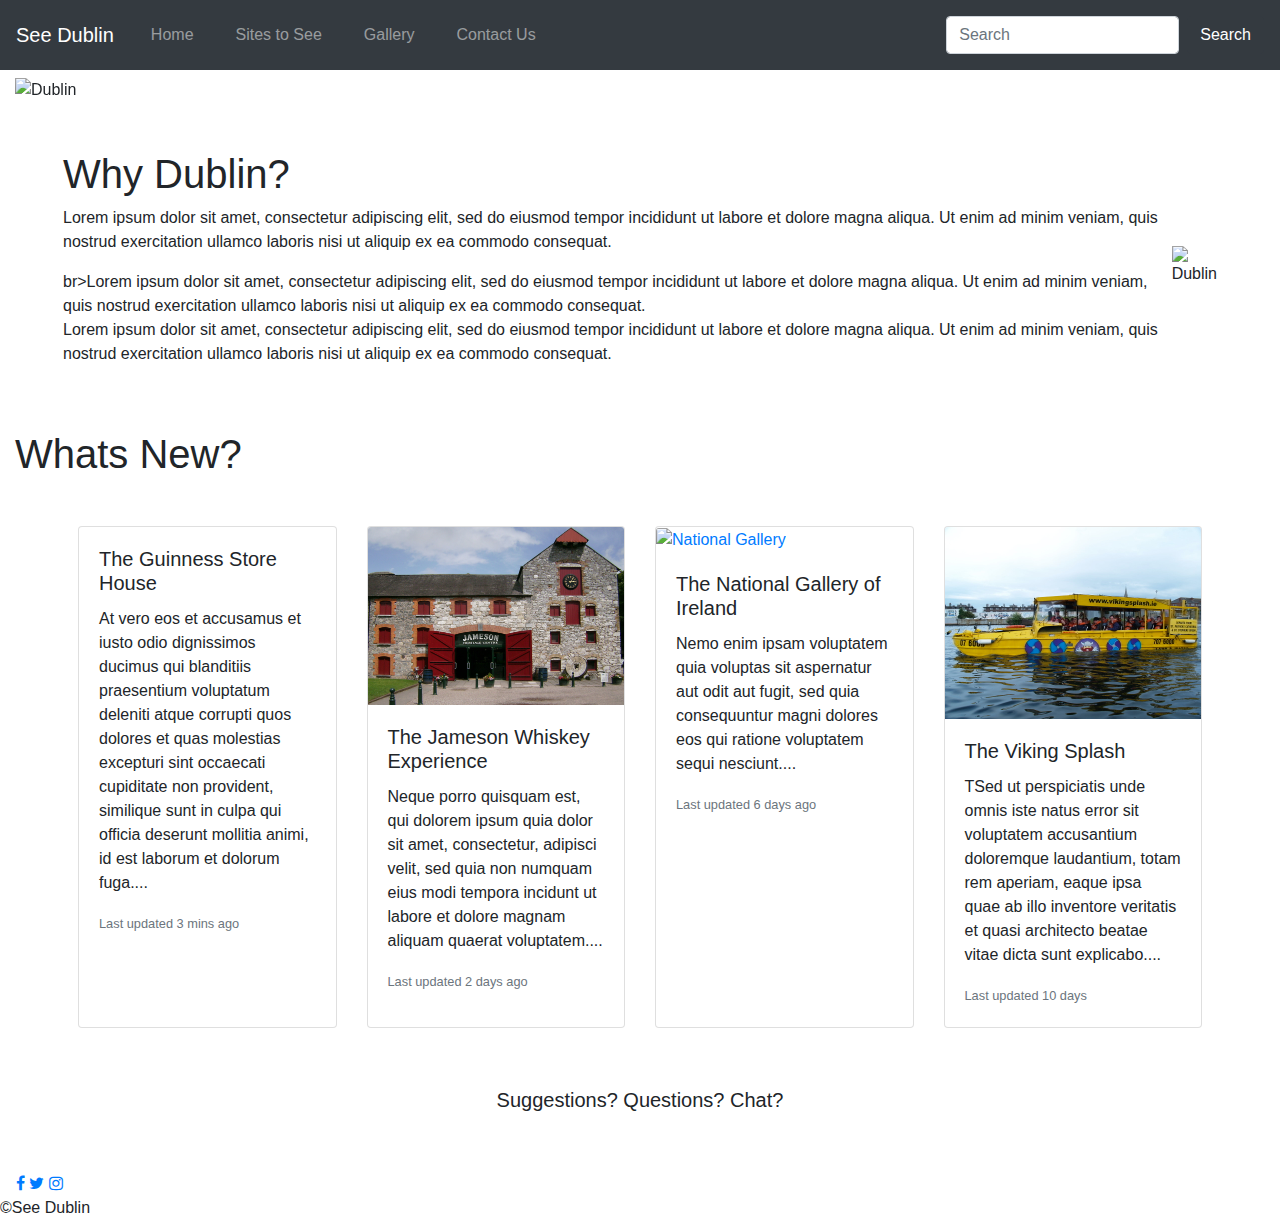
==== index.html @ 622ef2f3 "update nav links" ====
<!doctype html>
<html lang="en">

<head>
    <!-- Required meta tags -->
    <meta charset="utf-8">
    <meta name="viewport" content="width=device-width, initial-scale=1, shrink-to-fit=no">
    <!-- Bootstrap CSS -->
    <link rel="stylesheet" href="https://stackpath.bootstrapcdn.com/bootstrap/4.3.1/css/bootstrap.min.css"
        integrity="sha384-ggOyR0iXCbMQv3Xipma34MD+dH/1fQ784/j6cY/iJTQUOhcWr7x9JvoRxT2MZw1T" crossorigin="anonymous">
    <link rel="stylesheet" href="https://cdnjs.cloudflare.com/ajax/libs/font-awesome/4.7.0/css/font-awesome.min.css">
    <!-- Google Fonts link -->
    <link href="https://fonts.googleapis.com/css?family=Allerta+Stencil|Open+Sans|Pacifico&display=swap"
        rel="stylesheet">
    <link href="https://cdnjs.cloudflare.com/ajax/libs/lightbox2/2.11.1/css/lightbox.min.css" rel="stylesheet">
    <!-- Custom CSS -->
    <link rel="stylesheet" type="text/css" href="styles.css">
    <title>See Dublin</title>
</head>

<body>
    


    <header>
        <nav class="navbar navbar-expand-lg navbar-dark bg-dark">
          <a class="navbar-brand" href="#">See Dublin</a>
          <button class="navbar-toggler" type="button" data-toggle="collapse" data-target="#navbarSupportedContent"
            aria-controls="navbarSupportedContent" aria-expanded="false" aria-label="Toggle navigation">
            <span class="navbar-toggler-icon"></span>
          </button>
          <div class="collapse navbar-collapse" id="navbarSupportedContent">
            <ul class="navbar-nav mr-auto">
              <li class="nav-item active">
                <button class="btn my-2 my-sm-0" type="submit"><a class="nav-link" href="index.html">Home <span
                      class="sr-only">(current)</span></button></a>
              </li>
              <li class="nav-item">
                <button class="btn my-2 my-sm-0" type="submit"><a class="nav-link" href="sites-to-see.html">Sites to See</button></a>
              </li>
              <li class="nav-item">
                <button class="btn my-2 my-sm-0" type="submit"><a class="nav-link" href="gallery.html">Gallery</button></a>
              </li>
              <li class="nav-item">
                <button class="btn my-2 my-sm-0" type="submit"><a class="nav-link" href="contact.html">Contact Us</button></a>
              </li>
            </ul>
            <form class="form-inline my-2 my-lg-0">
              <input class="form-control mr-sm-2" type="search" placeholder="Search" aria-label="Search">
              <button class="btn btn-dark my-2 my-sm-0" type="submit">Search</button>
            </form>
          </div>
        </nav>
      </header>
      <div class="container-fluid">

      
        <section>
            
               

            <div id="carouselExampleFade" class="carousel slide carousel-fade pt-2" data-ride="carousel">
                <div class="carousel-inner">
                    <div class="carousel-item active">
                        <img src="images/slider6.jpg" class="d-flex w-100" alt="Dublin">
                        <div class="carousel-caption d-flex justify-content-center align-items-center">
                            <h1>See Dublin</h1>
                        </div>
                    </div>
                    <div class="carousel-item">
                        <img src="images/slider7.jpg" class="d-block w-100" alt="Dublin">
                        <div class="carousel-caption d-flex justify-content-center align-items-center">
                            <h1>Drink</h1>
                        </div>
                    </div>
                    <div class="carousel-item">
                        <img src="images/slider8.jpg" class="d-block w-100" alt="Dublin">
                        <div class="carousel-caption d-flex justify-content-center align-items-center">
                            <h1>Eat</h1>
                        </div>
                    </div>
                    <div class="carousel-item">
                        <img src="images/slider4.jpg" class="d-block w-100" alt="Dublin">
                        <div class="carousel-caption d-flex justify-content-center align-items-center">
                            <h1>Play</h1>
                        </div>
                    </div>
                    <div class="carousel-item">
                        <img src="images/slider1.jpg" class="d-block w-100" alt="Dublin">
                        <div class="carousel-caption d-flex justify-content-center align-items-center">
                            <h1>Craic!</h1>
                        </div>
                    </div>
                </div>
                <a class="carousel-control-prev" href="#carouselExampleFade" role="button" data-slide="prev">
                    <span class="carousel-control-prev-icon" aria-hidden="true"></span>
                    <span class="sr-only">Previous</span>
                </a>
                <a class="carousel-control-next" href="#carouselExampleFade" role="button" data-slide="next">
                    <span class="carousel-control-next-icon" aria-hidden="true"></span>
                    <span class="sr-only">Next</span>
                </a>
            </div>
        </section>
        <main class="d-flex flex-column flex-lg-row justify-content-lg-around align-items-center m-lg-5">
            <div id="text">
                <h1>Why Dublin?</h1>
                <p>Lorem ipsum dolor sit amet, consectetur adipiscing elit, sed do eiusmod tempor
                    incididunt ut labore et dolore magna aliqua. Ut enim ad minim veniam, quis nostrud
                    exercitation ullamco laboris nisi ut aliquip ex ea commodo consequat.</p>br>Lorem ipsum dolor sit
                amet, consectetur adipiscing elit, sed do eiusmod tempor
                incididunt ut labore et dolore magna aliqua. Ut enim ad minim veniam, quis nostrud
                exercitation ullamco laboris nisi ut aliquip ex ea commodo consequat.</br>Lorem ipsum dolor sit amet,
                consectetur adipiscing elit, sed do eiusmod tempor
                incididunt ut labore et dolore magna aliqua. Ut enim ad minim veniam, quis nostrud
                exercitation ullamco laboris nisi ut aliquip ex ea commodo consequat.</p>
            </div>

            <img src="images/bar.jfif" alt="Dublin" class="img-fluid">
        </main>


        <article>

        </article>
        <h1>Whats New?</h1>

        <div class="card-deck d-flex flex-column flex-lg-row justify-content-lg-center m-lg-5">
            <div class="card">
                <a href="sites-to-see.html"><div class="card-img-top" style="background-image: url(images/guiness-store-house.jpg)"></div>
            </a>
                <div class="card-body">
                    <h5 class="card-title">The Guinness Store House</h5>
                    <p class="card-text">At vero eos et accusamus et iusto odio dignissimos ducimus qui blanditiis
                        praesentium voluptatum
                        deleniti atque corrupti quos dolores et quas molestias excepturi sint occaecati cupiditate non
                        provident,
                        similique sunt in culpa qui officia deserunt mollitia animi, id est laborum et dolorum fuga....
                    </p>
                    <p class="card-text"><small class="text-muted">Last updated 3 mins ago</small></p>
                </div>
            </div>
            <div class="card">
                <a href="sites-to-see.html"><img src="images/jameson.jpg" class="card-img-top img-fluid"
                        alt="Jameson Whiskey"></a>
                <div class="card-body">
                    <h5 class="card-title">The Jameson Whiskey Experience</h5>
                    <p class="card-text"> Neque porro quisquam est, qui dolorem ipsum quia dolor sit amet, consectetur,
                        adipisci velit,
                        sed quia non numquam eius modi tempora incidunt ut labore et dolore magnam aliquam quaerat
                        voluptatem.... </p>
                    <p class="card-text"><small class="text-muted">Last updated 2 days ago</small></p>
                </div>
            </div>
            <div class="card">
                <a href="sites-to-see.html"><img src="images/national-gallery.jpg" class="card-img-top img-fluid"
                        alt="National Gallery"></a>
                <div class="card-body">
                    <h5 class="card-title">The National Gallery of Ireland</h5>
                    <p class="card-text">Nemo enim ipsam voluptatem quia voluptas sit aspernatur aut odit aut fugit,
                        sed quia consequuntur magni dolores eos qui ratione voluptatem sequi nesciunt....</p>
                    <p class="card-text"><small class="text-muted">Last updated 6 days ago</small></p>
                </div>
            </div>
            <div class="card">
                <a href="sites-to-see.html"><img src="images/viking-splash.jpg" class="card-img-top img-fluid"
                        alt="Viking Splash"></a>
                <div class="card-body">
                    <h5 class="card-title">The Viking Splash</h5>
                    <p class="card-text">TSed ut perspiciatis unde omnis iste natus error sit voluptatem accusantium
                        doloremque laudantium,
                        totam rem aperiam, eaque ipsa quae ab illo inventore
                        veritatis et quasi architecto beatae vitae dicta sunt explicabo....</p>
                    <p class="card-text"><small class="text-muted">Last updated 10 days</small></p>
                </div>
            </div>
        </div>
        </article>

        <div class="d-flex justify-content-center m-5">


            <a class="btn btn-lg" href="contact.html" role="button">Suggestions? Questions? Chat?</a>
        </div>

        </div>
        <footer>
            <nav class="pl-3">
                <a href="#" class="icon-link facebook">
                  <i class="fa fa-facebook"></i>
                </a>
                <a href="#" class="icon-link twitter">
                  <i class="fa fa-twitter"></i>
                  </a>
                <a href="#" class="icon-link instagram">
                  <i class="fa fa-instagram"></i>
                    </a>
                  </nav>
                <span class="pr-3">&copy;See Dublin</span>
        </footer>
        
   
    <!-- Optional JavaScript -->
    <!-- jQuery first, then Popper.js, then Bootstrap JS -->
    <script src="https://code.jquery.com/jquery-3.3.1.slim.min.js"
        integrity="sha384-q8i/X+965DzO0rT7abK41JStQIAqVgRVzpbzo5smXKp4YfRvH+8abtTE1Pi6jizo"
        crossorigin="anonymous"></script>
    <script src="https://cdnjs.cloudflare.com/ajax/libs/popper.js/1.14.7/umd/popper.min.js"
        integrity="sha384-UO2eT0CpHqdSJQ6hJty5KVphtPhzWj9WO1clHTMGa3JDZwrnQq4sF86dIHNDz0W1"
        crossorigin="anonymous"></script>
    <script src="https://stackpath.bootstrapcdn.com/bootstrap/4.3.1/js/bootstrap.min.js"
        integrity="sha384-JjSmVgyd0p3pXB1rRibZUAYoIIy6OrQ6VrjIEaFf/nJGzIxFDsf4x0xIM+B07jRM"
        crossorigin="anonymous"></script>
    <script src="https://cdnjs.cloudflare.com/ajax/libs/lightbox2/2.11.1/js/lightbox-plus-jquery.min.js"></script>
    
</body>

</html>
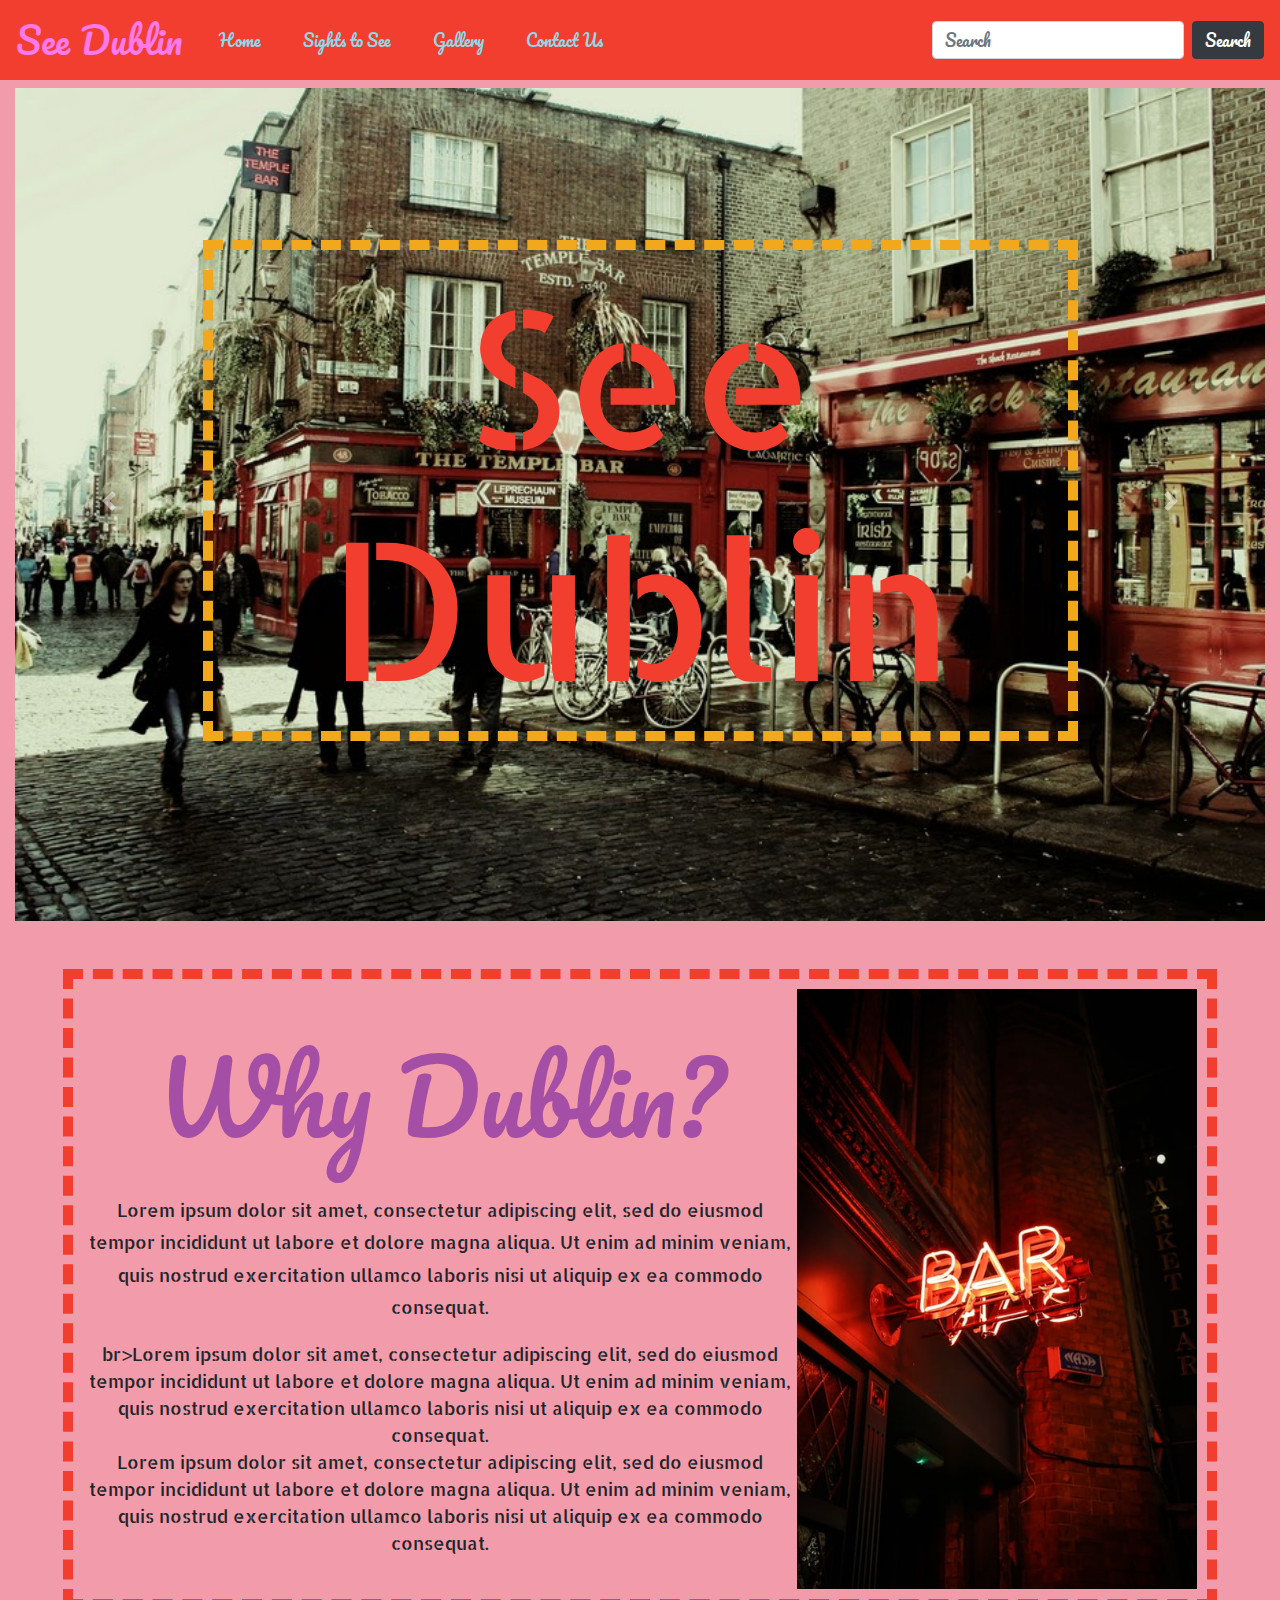
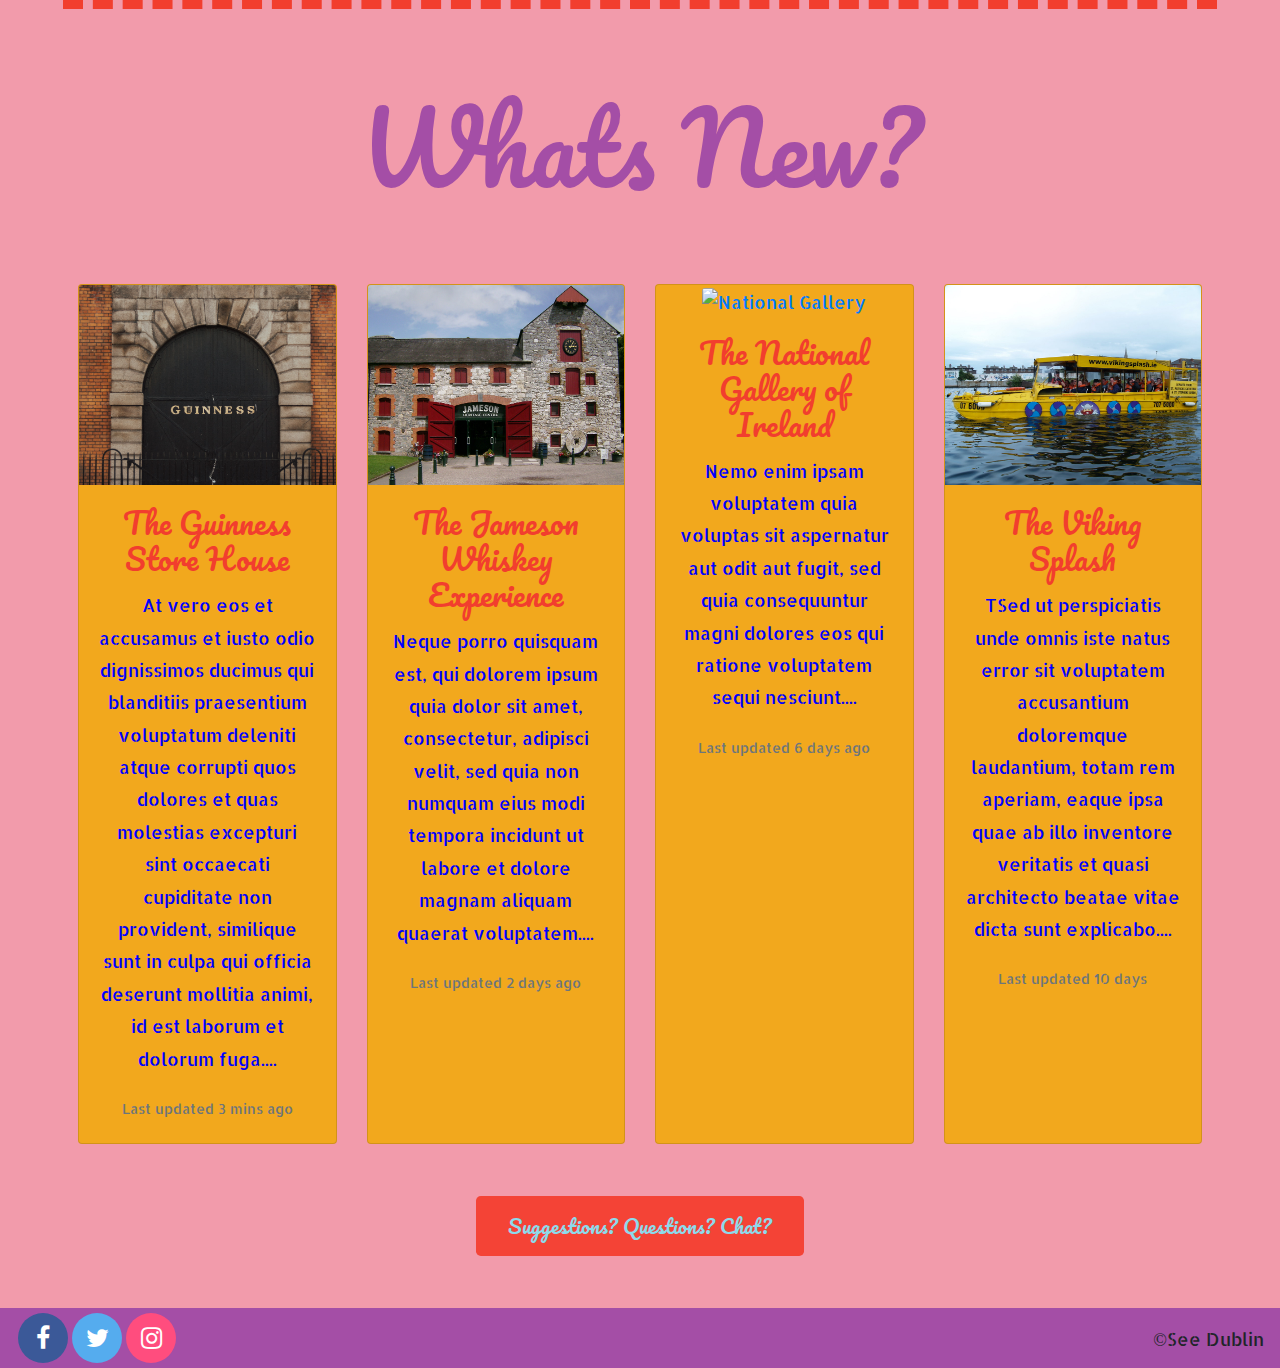
==== commit a1c98cfb: "update css" ====
--- a/index.html
+++ b/index.html
@@ -14,14 +14,11 @@
         rel="stylesheet">
     <link href="https://cdnjs.cloudflare.com/ajax/libs/lightbox2/2.11.1/css/lightbox.min.css" rel="stylesheet">
     <!-- Custom CSS -->
-    <link rel="stylesheet" type="text/css" href="styles.css">
+    <link rel="stylesheet" type="text/css" href="css/final.css">
     <title>See Dublin</title>
 </head>
 
 <body>
-    
-
-
     <header>
         <nav class="navbar navbar-expand-lg navbar-dark bg-dark">
           <a class="navbar-brand" href="#">See Dublin</a>
@@ -36,7 +33,7 @@
                       class="sr-only">(current)</span></button></a>
               </li>
               <li class="nav-item">
-                <button class="btn my-2 my-sm-0" type="submit"><a class="nav-link" href="sites-to-see.html">Sites to See</button></a>
+                <button class="btn my-2 my-sm-0" type="submit"><a class="nav-link" href="sights-to-see.html">Sights to See</button></a>
               </li>
               <li class="nav-item">
                 <button class="btn my-2 my-sm-0" type="submit"><a class="nav-link" href="gallery.html">Gallery</button></a>
@@ -52,13 +49,8 @@
           </div>
         </nav>
       </header>
-      <div class="container-fluid">
-
-      
+      <div id="home" class="container-fluid">
         <section>
-            
-               
-
             <div id="carouselExampleFade" class="carousel slide carousel-fade pt-2" data-ride="carousel">
                 <div class="carousel-inner">
                     <div class="carousel-item active">
@@ -102,7 +94,7 @@
                 </a>
             </div>
         </section>
-        <main class="d-flex flex-column flex-lg-row justify-content-lg-around align-items-center m-lg-5">
+        <section id="why-dublin" class="d-flex flex-column flex-lg-row justify-content-lg-around align-items-center m-lg-5">
             <div id="text">
                 <h1>Why Dublin?</h1>
                 <p>Lorem ipsum dolor sit amet, consectetur adipiscing elit, sed do eiusmod tempor
@@ -117,17 +109,13 @@
             </div>
 
             <img src="images/bar.jfif" alt="Dublin" class="img-fluid">
-        </main>
-
-
-        <article>
-
-        </article>
+        </section>
+    
         <h1>Whats New?</h1>
 
         <div class="card-deck d-flex flex-column flex-lg-row justify-content-lg-center m-lg-5">
             <div class="card">
-                <a href="sites-to-see.html"><div class="card-img-top" style="background-image: url(images/guiness-store-house.jpg)"></div>
+                <a href="sights-to-see.html"><div class="card-img-top" style="background-image: url(images/guiness-store-house.jpg)"></div>
             </a>
                 <div class="card-body">
                     <h5 class="card-title">The Guinness Store House</h5>
@@ -141,7 +129,7 @@
                 </div>
             </div>
             <div class="card">
-                <a href="sites-to-see.html"><img src="images/jameson.jpg" class="card-img-top img-fluid"
+                <a href="sights-to-see.html"><img src="images/jameson.jpg" class="card-img-top img-fluid"
                         alt="Jameson Whiskey"></a>
                 <div class="card-body">
                     <h5 class="card-title">The Jameson Whiskey Experience</h5>
@@ -153,7 +141,7 @@
                 </div>
             </div>
             <div class="card">
-                <a href="sites-to-see.html"><img src="images/national-gallery.jpg" class="card-img-top img-fluid"
+                <a href="sights-to-see.html"><img src="images/national-gallery.jpg" class="card-img-top img-fluid"
                         alt="National Gallery"></a>
                 <div class="card-body">
                     <h5 class="card-title">The National Gallery of Ireland</h5>
@@ -163,7 +151,7 @@
                 </div>
             </div>
             <div class="card">
-                <a href="sites-to-see.html"><img src="images/viking-splash.jpg" class="card-img-top img-fluid"
+                <a href="sights-to-see.html"><img src="images/viking-splash.jpg" class="card-img-top img-fluid"
                         alt="Viking Splash"></a>
                 <div class="card-body">
                     <h5 class="card-title">The Viking Splash</h5>
@@ -177,9 +165,7 @@
         </div>
         </article>
 
-        <div class="d-flex justify-content-center m-5">
-
-
+        <div class="d-flex justify-content-center pb-5">
             <a class="btn btn-lg" href="contact.html" role="button">Suggestions? Questions? Chat?</a>
         </div>
 
--- a/css/final.css
+++ b/css/final.css
@@ -0,0 +1,566 @@
+
+body{
+    font-family: 'Open Sans', sans-serif; 
+    font-size: 18px; 
+  }
+
+
+  p{
+    line-height: 1.8;
+  }
+
+  h1{
+    font-size: 11vmin;
+    font-family: 'Pacifico', cursive;
+  }
+
+header {
+    font-family:  'Pacifico', cursive;
+  }
+  /*colours overwritten on nav*/
+  .bg-dark{
+  background-color:rgb(242,62,46) !important;
+  }
+  a.nav-link{
+    color:#8DDAEB !important;
+  }
+  a.nav-link:hover{
+    color: blue !important;
+    cursor: pointer;
+  }
+  .navbar-dark .navbar-brand {
+    color: #FF79EB;
+    font-size: 2em;
+    font-family: 'Pacifico', cursive;
+  }
+  
+  footer {
+    display: flex !important;
+    flex-direction: row;
+    justify-content: space-between;
+    align-items: center;
+    font-family: 'Allerta Stencil';
+    background-color: #A44EA6;
+  }
+  footer nav {
+   display: flex;
+  }
+  /*Icon styling*/
+  .icon-link {
+   display: flex;
+   justify-content: center;
+   align-items: center;
+   font-size: 25px;
+   width: 50px;
+   height: 50px;
+   margin: 5px 2px;
+   border-radius: 50%;
+  }
+  .icon-link:hover {
+   text-decoration: none;
+   opacity: 0.7;
+  }
+  .icon-link i {
+   color: white;
+  }
+  .facebook {
+   background: #3B5998;
+  }
+  .twitter {
+   background: #55ACEE;
+  }
+  .instagram {
+   background:#FF4D7E;
+  }
+  
+  #gallery .row {
+    border-style: dashed;
+    border-width: 10px;
+    padding: 10px;
+    border-color: #F23E2E;
+  }
+
+  #carousel .carousel-inner img {
+    width: 100%;
+    height: 100%; 
+  }
+
+  #why-dublin {
+    font-family: 'Allerta Stencil';
+    background-color: #F29BAB;
+    text-align: center;
+    border-style: dashed;
+    border-width: 10px;
+    padding: 10px;
+    border-color: #F23E2E;
+   
+    
+  }
+
+  #why-dublin img {
+    width: 400px;
+  }
+
+  #home .card-img-top{
+    height: 200px;
+    background-position: center;
+    background-size: cover;
+  }
+
+
+#home .card {
+  background-color: #F2A81D;
+  color: blue;
+  font-family: 'Allerta Stencil', sans-serif;
+  text-align: center;
+}
+
+#home .card h5 {
+  font-size: 30px;
+  color: #F23E2E;
+  font-family: 'Pacifico', cursive;
+}
+
+#home, #gallery {
+    background-color: #F29BAB;
+}
+
+#home h1, #gallery h1 {
+    color:  #A44EA6;
+    padding: 30px;
+    text-align: center;
+}
+
+#home .btn {
+  background-color: #f44336; 
+  border: none;
+  color:#8DDAEB;
+  padding: 15px 32px;
+  text-align: center;
+  text-decoration: none;
+  display: inline-block;
+  font-size: 20px;
+  margin: 4px 2px;
+  cursor: pointer;
+  font-family: 'Pacifico', cursive;
+}
+
+#home .btn:hover {
+    color: inherit;
+}
+
+#home .carousel-caption {
+  top: 0 !important;
+}
+
+
+
+#home .carousel-caption h1{
+  color:  #F23E2E !important ;
+  font-family: 'Allerta Stencil', sans-serif;
+  font-size: 15vw;
+  border-style: dashed;
+  border-width: 10px;
+  padding: 10px;
+  border-color: #F2A81D;
+ 
+}
+#home .container-fluid, #gallery .container-fluid {
+    font-size: 18px;
+    background-color: #F29BAB;
+  } 
+
+@import url("https://fonts.googleapis.com/css?family=Open+Sans|Pacifico&display=swap");
+@import url("https://fonts.googleapis.com/css?family=Allerta+Stencil|Open+Sans|Pacifico&display=swap");
+
+#jumbotron {
+  background-image: url(https://www.wevfree.org/hp_wordpress/wp-content/uploads/2015/11/My-Image3.png?1448433354018/1400/900);
+  background-size: cover;
+  background-position: center;
+  height: 400px;
+}
+
+.form-style-6{
+	font: 95% Arial, Helvetica, sans-serif;
+	max-width: 400px;
+	margin: 10px auto;
+	padding: 16px;
+	background: #F7F7F7;
+}
+.form-style-6 h1{
+	background: #43D1AF;
+	padding: 20px 0;
+	font-size: 140%;
+	font-weight: 300;
+	text-align: center;
+	color: #fff;
+	margin: -16px -16px 16px -16px;
+}
+.form-style-6 input[type="text"],
+.form-style-6 input[type="date"],
+.form-style-6 input[type="datetime"],
+.form-style-6 input[type="email"],
+.form-style-6 input[type="number"],
+.form-style-6 input[type="search"],
+.form-style-6 input[type="time"],
+.form-style-6 input[type="url"],
+.form-style-6 textarea,
+.form-style-6 select 
+{
+	-webkit-transition: all 0.30s ease-in-out;
+	-moz-transition: all 0.30s ease-in-out;
+	-ms-transition: all 0.30s ease-in-out;
+	-o-transition: all 0.30s ease-in-out;
+	outline: none;
+	box-sizing: border-box;
+	-webkit-box-sizing: border-box;
+	-moz-box-sizing: border-box;
+	width: 100%;
+	background: #fff;
+	margin-bottom: 4%;
+	border: 1px solid #ccc;
+	padding: 3%;
+	color: #555;
+	font: 95% Arial, Helvetica, sans-serif;
+}
+.form-style-6 input[type="text"]:focus,
+.form-style-6 input[type="date"]:focus,
+.form-style-6 input[type="datetime"]:focus,
+.form-style-6 input[type="email"]:focus,
+.form-style-6 input[type="number"]:focus,
+.form-style-6 input[type="search"]:focus,
+.form-style-6 input[type="time"]:focus,
+.form-style-6 input[type="url"]:focus,
+.form-style-6 textarea:focus,
+.form-style-6 select:focus
+{
+	box-shadow: 0 0 5px #43D1AF;
+	padding: 3%;
+	border: 1px solid #43D1AF;
+}
+
+.form-style-6 input[type="submit"],
+.form-style-6 input[type="button"]{
+	box-sizing: border-box;
+	-webkit-box-sizing: border-box;
+	-moz-box-sizing: border-box;
+	width: 100%;
+	padding: 4%;
+	background: #43D1AF;
+	border-bottom: 2px solid #30C29E;
+	border-top-style: none;
+	border-right-style: none;
+	border-left-style: none;	
+	color: #fff;
+}
+.form-style-6 input[type="submit"]:hover,
+.form-style-6 input[type="button"]:hover{
+	background: #2EBC99;
+}
+
+.jumbotron {
+background-image: url("https://imgur.com/3lY2Rgp");
+background-size: cover;
+height: 100%;}
+
+#sights h1{
+    color: rgb(242,168,29);
+  }
+  
+
+ 
+
+  #sights .btn{
+    background-color: #F44336; 
+    border: none;
+    color:#8DDAEB;
+    padding: 15px 32px;
+    text-align: center;
+    text-decoration: none;
+    display: inline-block;
+    font-size: 20px;
+    margin: 4px 2px;
+    cursor: pointer;
+    font-family: 'Pacifico', cursive;
+
+  }
+  
+  /*Welcome Section*/
+  #sights .top-space{
+    padding-top: 2%;
+    padding-bottom: 2%;
+  }
+  
+  #sights .orange-smile{
+    color: rgb(242,168,29);
+  }
+
+  #sights .sub-heading{
+      font-size: 24px;
+  }
+
+  #slider-wrapper{
+    background-color:rgb(15,191,191);
+  }
+
+  #second-slider-wrapper{
+    background-color:rgb(242,168,29);
+  }
+
+/*Slider Styling*/
+#sights .slider-header{
+ font-family: 'Pacifico', cursive;
+    font-size: 36px;
+    color: rgb(255,255,255);
+    text-align: center;
+    line-height: 1.5; 
+    padding-bottom: 10px;
+}
+
+#sights .slider-item {
+  padding: 10px;
+}
+
+#sights .card{
+  border: 0;
+}
+#sights .card-img{
+  height: 200px;
+  background-position: center;
+  background-size: cover;
+}
+#sights .card-title{
+ font-size: 20px;
+ font-family: 'Pacifico', cursive;
+ color: rgb(15,191,191);
+} 
+
+#sights .card-title-second{
+ font-size: 20px;
+ font-family: 'Pacifico', cursive;
+ color:rgb(242,168,29);
+}
+
+#sights .card-text{
+  font-size: 13px;
+  color: rgb(105,105,105);
+} 
+
+#sights .btn-container{
+ padding-top: 18px;
+}
+
+#sights a.btn-for-cards{
+  background-color:rgb(242,62,46);
+  color: rgb(255,255,255);
+  text-decoration: none;
+  font-family: 'Allerta Stencil', sans-serif;
+  padding: 6px;
+  border-radius: 5px;
+}
+
+#sights a.btn-for-cards:hover{
+  background-color:rgb(255,255,255);
+  color: rgb(242,62,46);
+  border: 3px dashed  rgb(242,62,46);
+}
+
+#sights a.btn-for-cards-second{
+  background-color:rgb(164,78,166);
+  color: rgb(255,255,255);
+  text-decoration: none;
+  font-family: 'Allerta Stencil', sans-serif;
+  padding: 6px;
+  border-radius: 5px;
+}
+
+#sights a.btn-for-cards-second:hover{
+  background-color:rgb(255,255,255);
+  color: rgb(164,78,166);
+  border: 3px dashed  rgb(164,78,166);
+}
+
+/*sight-viewed section*/
+
+#sights .sight-header {
+  font-size: 8vmin;
+  text-align: center;
+  font-family: 'Pacifico', cursive;
+  color: rgb(15,191,191);
+  line-height: 1.4;
+}
+
+#sights .sight-header-two{
+  font-size: 9vmin;
+  font-family: 'Pacifico', cursive;
+  color: rgb(242,62,46);
+  line-height: 1.4;
+}
+
+#sights .sight-subheader{
+  font-size: 5vmin;
+  font-family: 'Pacifico', cursive;
+  color: rgb(15,191,191);
+}
+
+#sights .subhead{
+  font-size: 5vmin;
+  text-align: center;
+  font-family: 'Pacifico', cursive;
+  color: rgb(15,191,191);
+  line-height: 1.4;
+}
+
+.img-fluid {
+  max-width: 100%;
+  height: auto;
+}
+
+#sights .shadow-effect{
+  box-shadow: 10px 10px rgb(15,191,191);
+}
+
+#sights .shadow-effect-two{
+  box-shadow: 10px 10px rgb(242,62,46);
+}
+
+#sights .bottom-decoration{
+  border-bottom: 6px dashed rgb(242,62,46);
+}
+
+#sights .list-drop-down{
+   display: block;
+   list-style-type: none;
+   padding: 0;
+}
+
+#sights .list-type{
+line-height: 1.5;
+display: block;
+text-align: center;
+padding: 10px;
+border-radius: 5px;
+color: rgb(255,255,255);
+background-color: rgb(242,62,46);
+animation-name: animateIn;
+animation-duration: 350ms;
+animation-delay: calc(var(--animation-order) * 100ms);
+animation-fill-mode: both;
+animation-timing-function: ease-in-out;
+}
+
+#sights .list-type + .list-type{
+  margin-top: 10px;
+}
+
+@keyframes animateIn {
+  0% {
+    opacity: 0;
+    transform: scale(0.6) translateY(-8px);
+  }
+  100% {
+    opacity: 1;
+  }
+}
+
+#sights .btn-wrapper{
+  margin: 0 auto;
+}
+#sights .btn-for-othersight{
+  background-color:rgb(15,191,191);
+  width: 300px;
+  color: rgb(255,255,255);
+  text-decoration: none;
+  font-family: 'Allerta Stencil', sans-serif;
+  text-align: center;
+  padding: 10px;
+  border-radius: 5px;
+}
+
+#sights .btn-for-othersight:hover{
+  background-color:rgb(255,255,255);
+  color: rgb(15,191,191);
+  border: 3px dashed  rgb(15,191,191);
+  text-decoration: none;
+ 
+}
+
+/*night time page*/
+#sights .sight-header-night{
+  font-size: 8vmin;
+  text-align: center;
+  font-family: 'Pacifico', cursive;
+  color: rgb(242,168,29);
+  line-height: 1.4;
+}
+
+#sights .subhead-night{
+  font-size: 5vmin;
+  text-align: center;
+  font-family: 'Pacifico', cursive;
+  color: rgb(242,168,29);
+  line-height: 1.4;
+}
+
+#sights .shadow-effect-night{
+  box-shadow: 10px 10px rgb(242,168,29);
+}
+
+#sights .shadow-effect-two-night{
+  box-shadow: 10px 10px rgb(164,78,166);
+}
+
+#sights .sight-header-two-night{
+  font-size: 9vmin;
+  font-family: 'Pacifico', cursive;
+  color: rgb(164,78,166);
+  line-height: 1.4;
+}
+
+#sights.bottom-decoration-night{
+  border-bottom: 6px dashed rgb(242,168,29);
+}
+
+#sights .list-type-night{
+line-height: 1.5;
+display: block;
+text-align: center;
+padding: 10px;
+border-radius: 5px;
+color: rgb(255,255,255);
+background-color: rgb(242,168,29);
+animation-name: animateIn;
+animation-duration: 350ms;
+animation-delay: calc(var(--animation-order) * 100ms);
+animation-fill-mode: both;
+animation-timing-function: ease-in-out;
+}
+
+#sights .list-type-night + .list-type-night{
+  margin-top: 10px;
+}
+
+#sights .btn-for-othersight-night{
+  background-color:rgb(164,78,166);
+  width: 300px;
+  color: rgb(255,255,255);
+  text-decoration: none;
+  font-family: 'Allerta Stencil', sans-serif;
+  text-align: center;
+  padding: 10px;
+  border-radius: 5px;
+}
+
+#sights .btn-for-othersight-night:hover{
+  background-color:rgb(255,255,255);
+  color: rgb(164,78,166);
+  border: 3px dashed  rgb(164,78,166);
+  text-decoration: none;
+}
+
+
+
+#contact h1{
+    color: #F2A81D;
+  }
+  